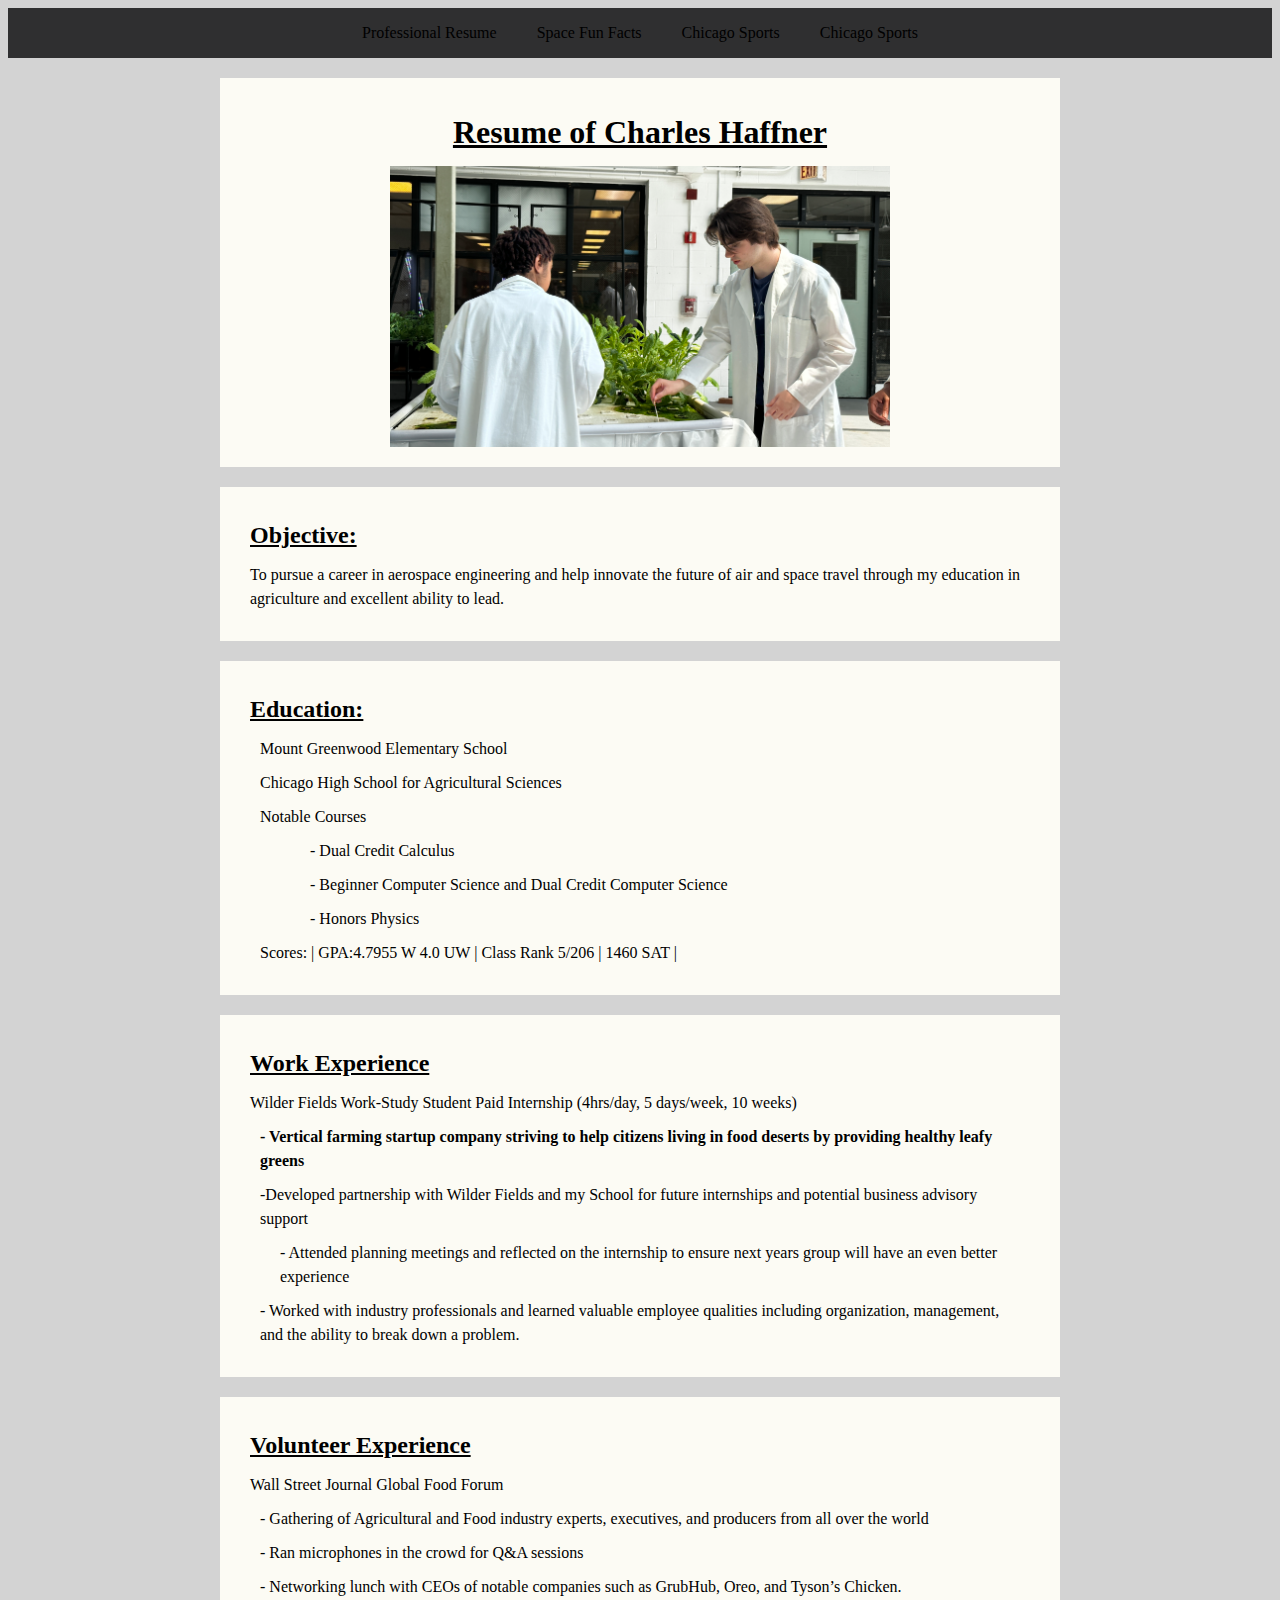
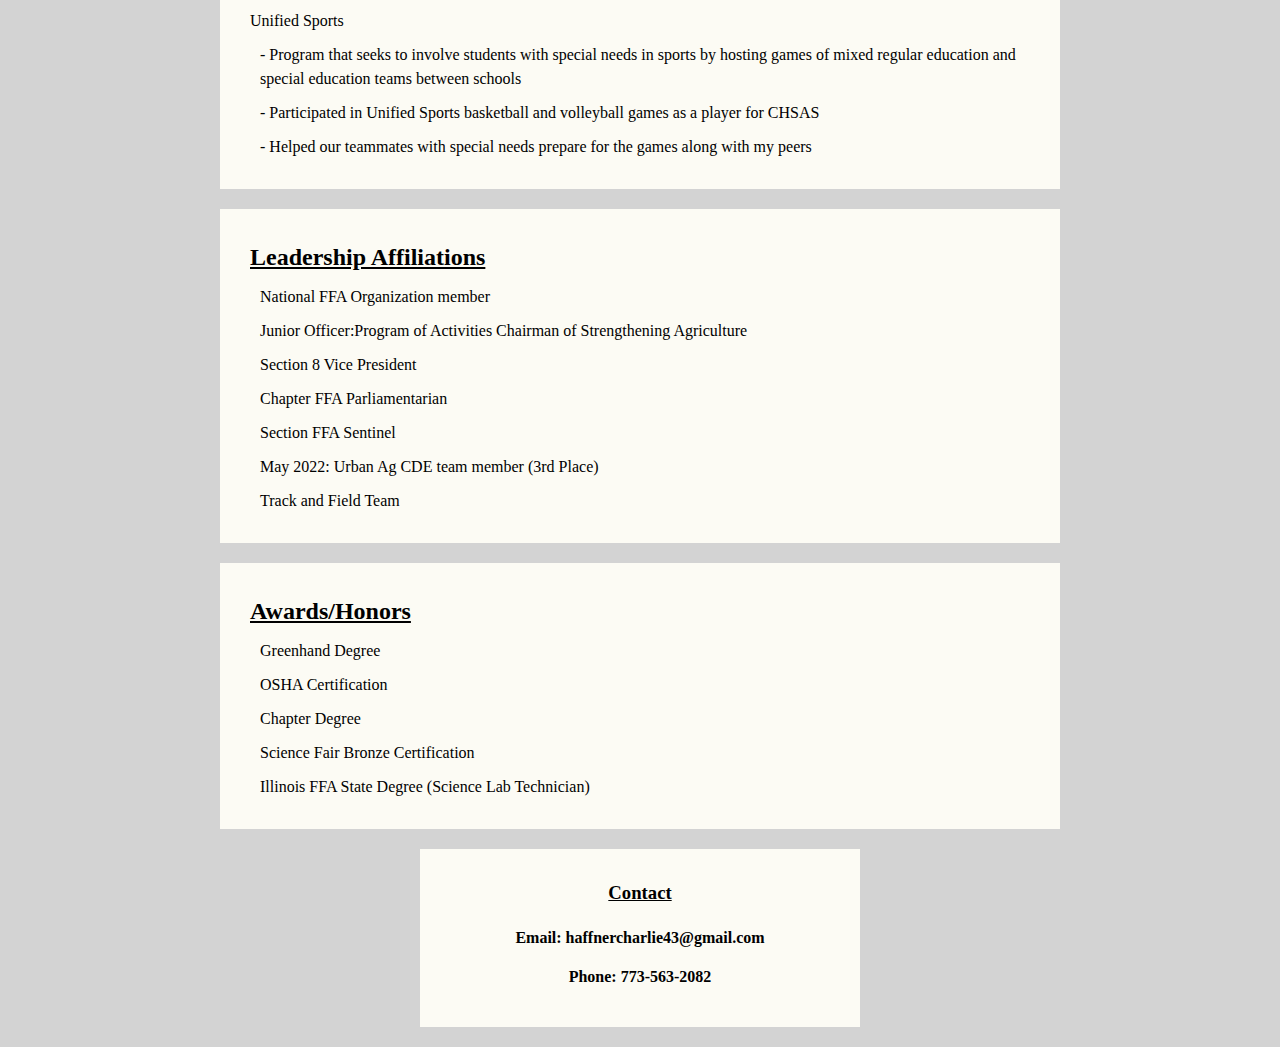
==== index.html @ b4c5ac76 "Added map to bar" ====
<!DOCTYPE html>
<html lang="en">
  <head>
    <meta charset ="utf-8">
    <title>Project 1-Charles Haffner</title>
    <link rel="stylesheet" href="css/reset.css">
    <link rel="stylesheet" href="css/style.css">
  </head>
  <body>
    <nav>
      <div id="main-menu">
        <ul id="main-container">
          <li><a href="index.html"> Professional Resume</a></li>
          <li><a href="space.html">Space Fun Facts</a></li>
          <li><a href="chicago.html">Chicago Sports</a></li>
          <li><a href="map.html">Chicago Sports</a></li>
        </ul>
      </div>
    </nav>
    <section>
      <h1>Resume of Charles Haffner</h1>
      <img src="media/me.jpg" alt="Picture of me working on School hydroponic system"</img>
    </section>
    <section>
      <h2>Objective:</h2>
      <p>To pursue a career in aerospace engineering and help innovate the future of air and space travel through my education in agriculture and excellent ability to lead.</p>
    </section>
    <section>
      <h2>Education:</h2>
      <ul>
        <li>Mount Greenwood Elementary School</li>
        <li>Chicago High School for Agricultural Sciences</li>
        <li>Notable Courses
          <ol>
            <li>- Dual Credit Calculus</li>
            <li>- Beginner Computer Science and Dual Credit Computer Science</li>
            <li>- Honors Physics</li>
          </ol>
        </li>
        <li>Scores: | GPA:4.7955 W 4.0 UW | Class Rank 5/206 | 1460 SAT |</li>
      </ul>
    </section>
    <section>
      <h2>Work Experience</h2>
      <p>Wilder Fields Work-Study Student Paid Internship (4hrs/day, 5 days/week, 10 weeks)</p>
      <ul>
        <li><strong>- Vertical farming startup company striving to help citizens living in food deserts by providing healthy leafy greens</strong></li>
        <li>-Developed partnership with Wilder Fields and my School for future internships and potential business advisory support
          <ul>
            <li>- Attended planning meetings and reflected on the internship to ensure next years group will have an even better experience</li>
          </ul>
        </li>
        <li>- Worked with industry professionals and learned valuable employee qualities including organization, management, and the ability to break down a problem.</li>
      </ul>
    </section>
    <section>
      <h2>Volunteer Experience</h2>
      <p>Wall Street Journal Global Food Forum</p>
      <ul>
        <li>- Gathering of Agricultural and Food industry experts, executives, and producers from all over the world</li>
        <li>- Ran microphones in the crowd for Q&A sessions</li>
        <li>- Networking lunch with CEOs of notable companies such as GrubHub, Oreo, and Tyson’s Chicken.</li>
      </ul>
      <p>Unified Sports</p>
      <ul>
        <li>- Program that seeks to involve students with special needs in sports by hosting games of mixed regular education and special education teams between schools</li>
        <li>- Participated in Unified Sports basketball and volleyball games as a player for CHSAS</li>
        <li>- Helped our teammates with special needs prepare for the games along with my peers</li>
      </ul>
    </section>
    <section>
      <h2>Leadership Affiliations</h2>
      <ul>
        <li>National FFA Organization member</li>
        <li>Junior Officer:Program of Activities Chairman of Strengthening Agriculture</li>
        <li>Section 8 Vice President</li>
        <li>Chapter FFA Parliamentarian</li>
        <li>Section FFA Sentinel</li>
        <li>May 2022: Urban Ag CDE team member (3rd Place)</li>
        <li>Track and Field Team</li>
      </ul>
    </section>
    <section>
      <h2>Awards/Honors</h2>
      <ul>
        <li>Greenhand Degree</li>
        <li>OSHA Certification</li>
        <li>Chapter Degree</li>
        <li>Science Fair Bronze Certification</li>
        <li>Illinois FFA State Degree (Science Lab Technician)</li>
      </ul>
    </section>
    <section class="email">
      <h3> Contact </h3>
      <h4> Email: haffnercharlie43@gmail.com </h4>
      <h4> Phone: 773-563-2082 </h4>
    </section>
  </body>
</html>
---- css/style.css ----
h1, h2, h3, p, ul, li {
  margin: 10px;
  padding: 0;
  line-height: 1.5;
}

#main-menu {
  background-color: #2f2f30;
  overflow: hidden;
}

#menu-container {
  position: relative;
  width: 100%;
  float: left;
}

#main-menu ul {
  list-style-type: none;
  padding: 0;
  margin: 0;
  position: relative;
  left: 50%;
  float:left;
  text-align: center;
}

#main-menu ul li {
  display: block;
  position: relative;
  right: 50%;
  float: left;
  line-height: 0;
}

#main-menu ul li a {
  display: block;
  padding: 15px 10px;
  text-decoration: none;
  color: white;
}

#main-menu ul li a:hover {
  background-color: white;
  color: black;
}

#main-menu ul li a:link {
  color: black;
  text-decoration: none;
  font-family: "Times New Roman", Times, serif;
}

body {
  background-color: #d3d3d3;
  font-family: "Times New Roman", Times, serif;
}

section {
  background-color: #FCFBF4;
  width: 800px;
  display: block;
  margin: 20px auto;
  padding: 20px;
}

h1, h3, h4 {
  text-align: center;
}

h1, h2, h3 {
  text-decoration: underline;
}

.email {
  width: 400px
}

.skyline {
  margin-left: auto;
  margin-right: auto;
  display: block;
}

.skyline-caption {
  text-align: center;
}

img {
  width: 500px;
  height: auto;
  border: 5px;
  display: block;
  margin-left: auto;
  margin-right: auto;
}

iframe {
  width: 560px;
  height: 315px;
  display: block;
  margin-left: auto;
  margin-right: auto;
}
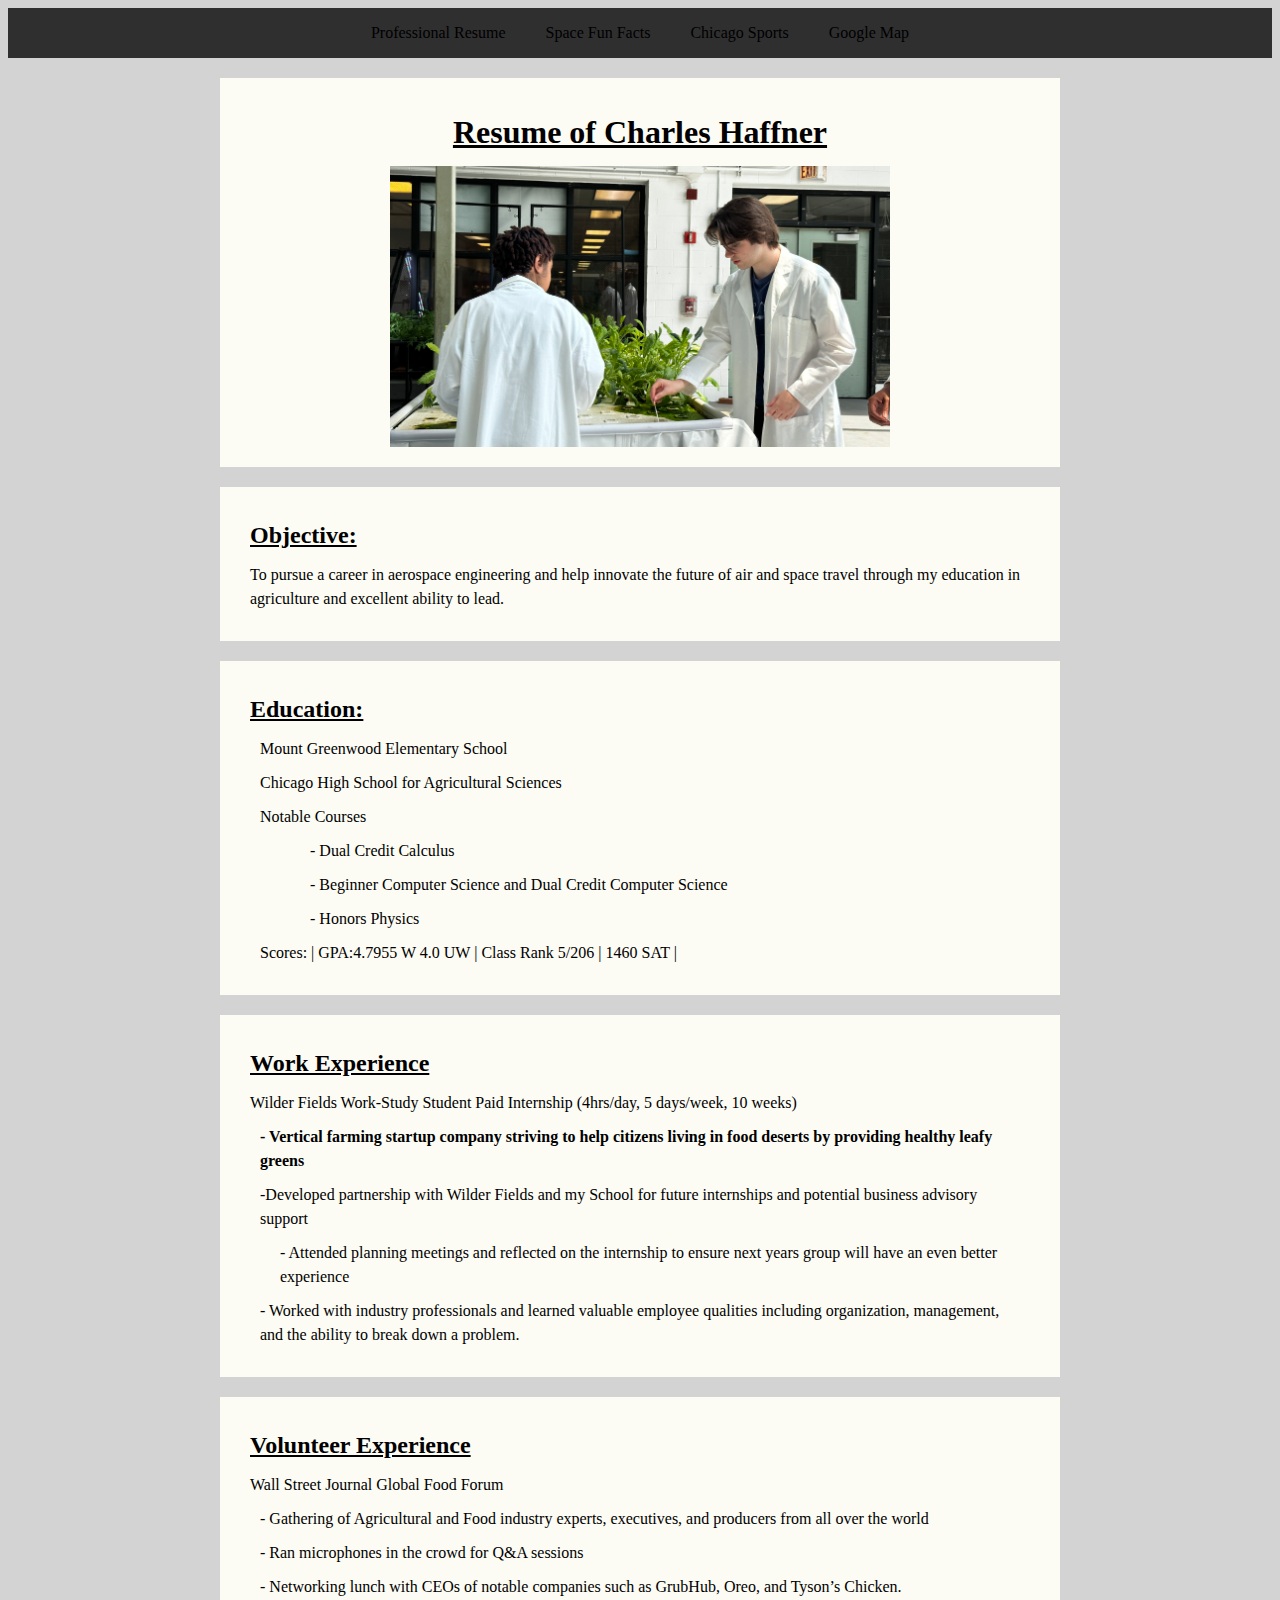
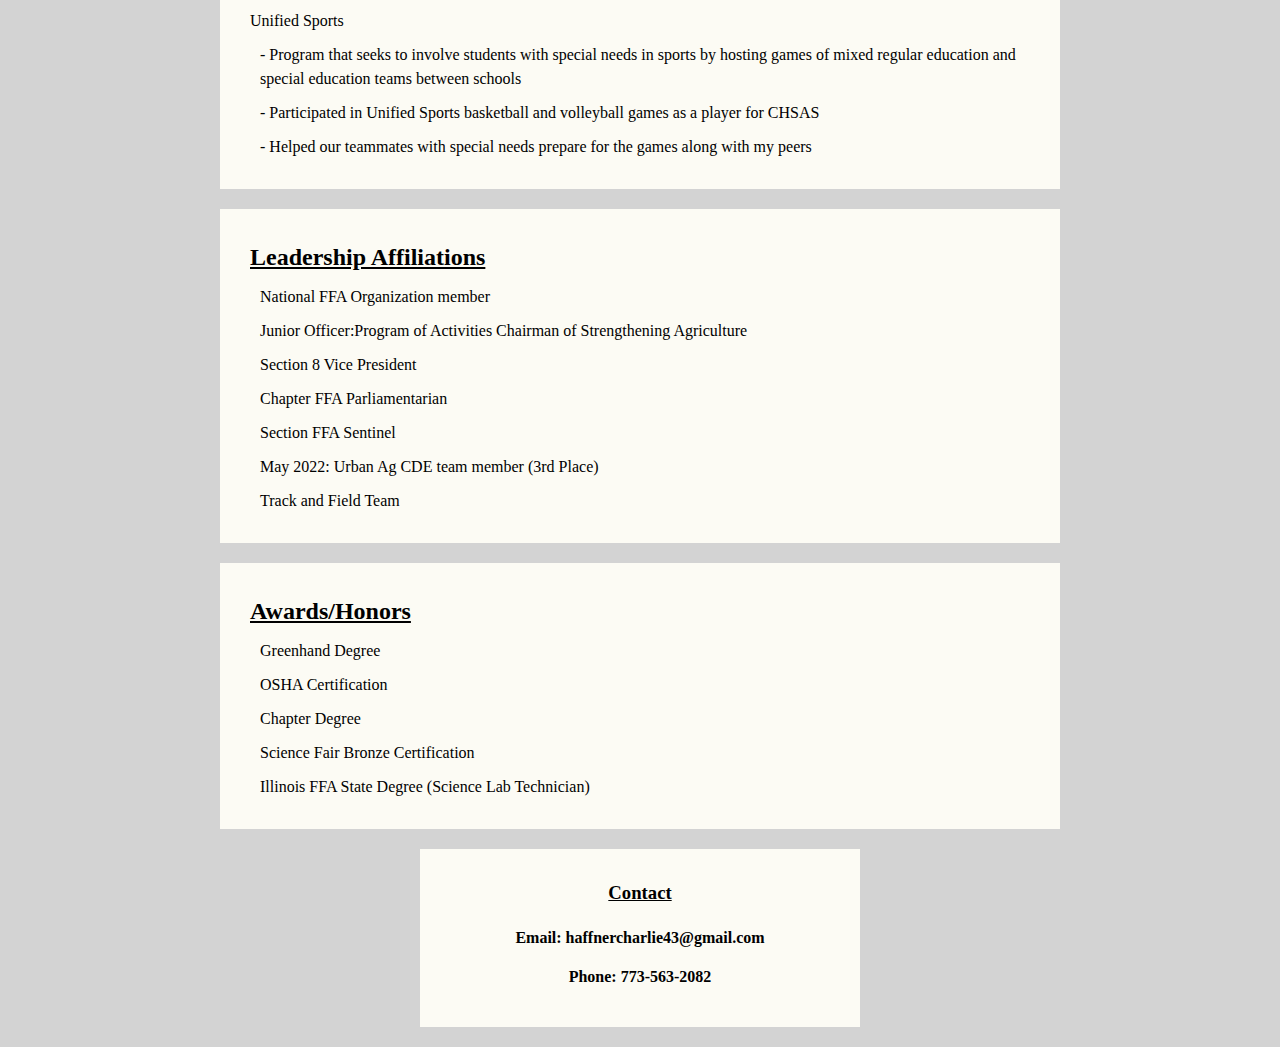
==== commit d61ebcef: "Changed error in bar" ====
--- a/index.html
+++ b/index.html
@@ -13,7 +13,7 @@
           <li><a href="index.html"> Professional Resume</a></li>
           <li><a href="space.html">Space Fun Facts</a></li>
           <li><a href="chicago.html">Chicago Sports</a></li>
-          <li><a href="map.html">Chicago Sports</a></li>
+          <li><a href="map.html">Google Map</a></li>
         </ul>
       </div>
     </nav>
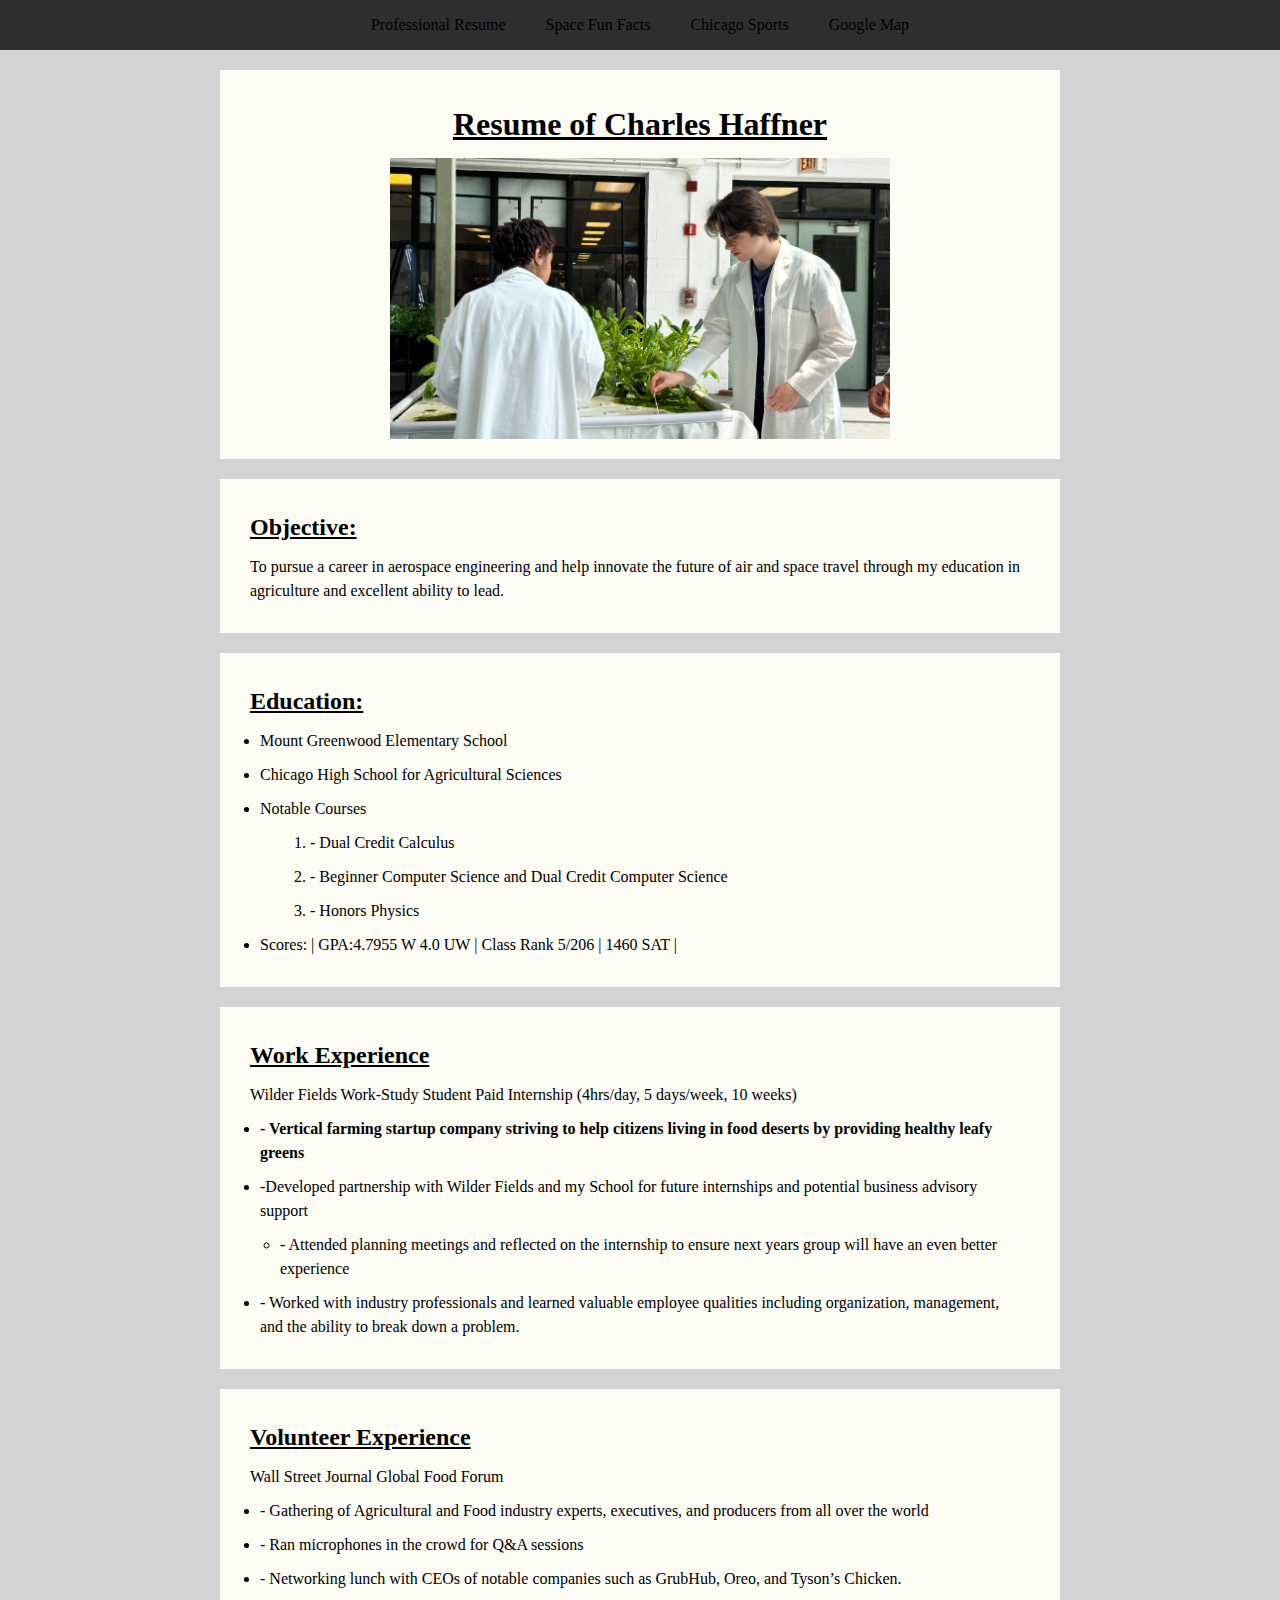
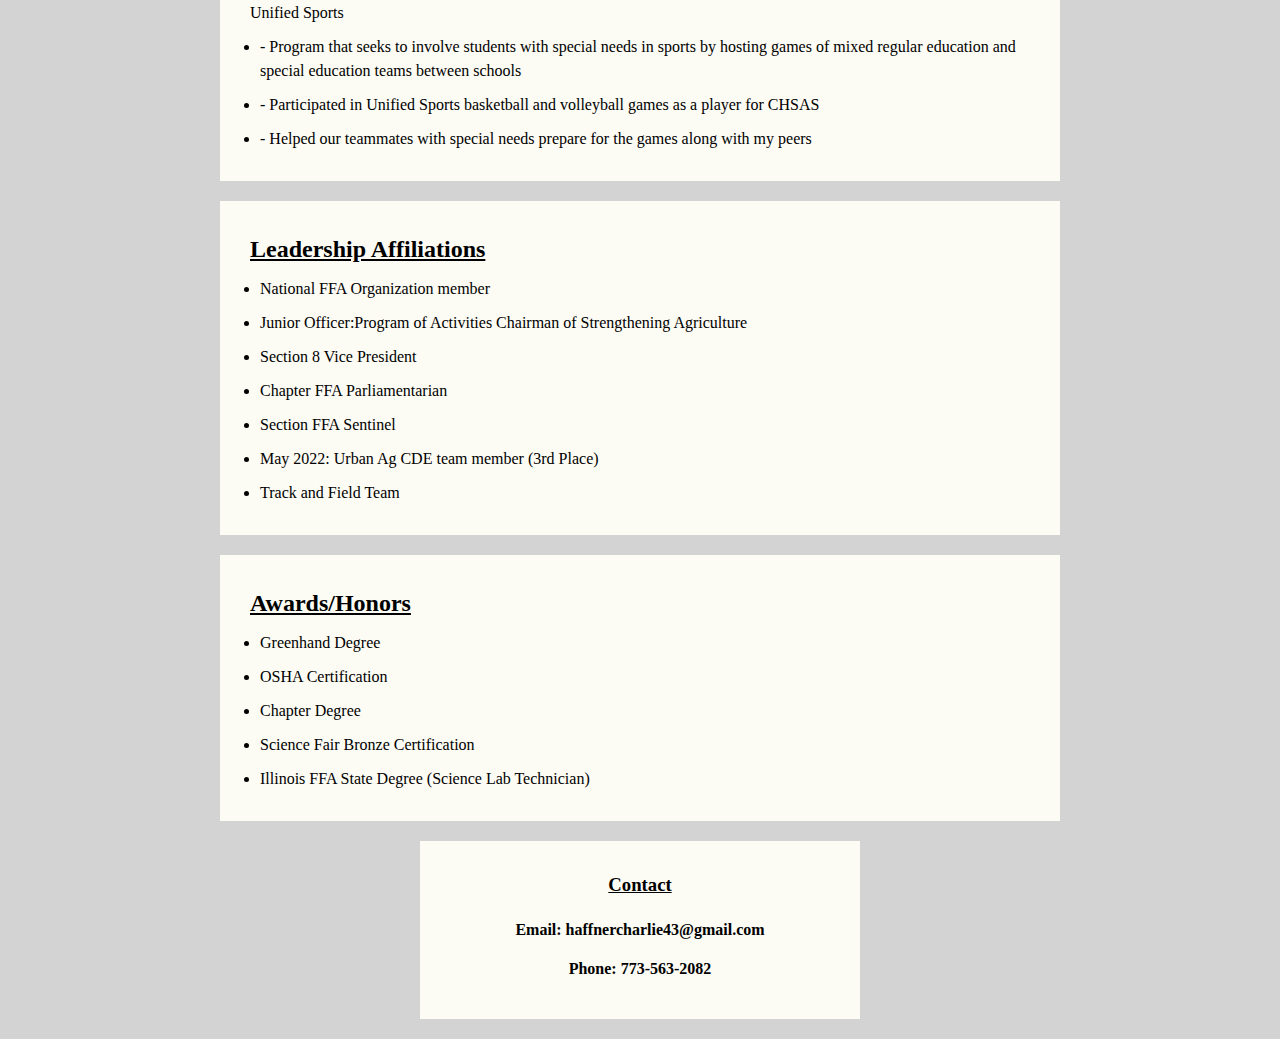
==== commit bb34cab0: "Added normalize" ====
--- a/index.html
+++ b/index.html
@@ -3,7 +3,7 @@
   <head>
     <meta charset ="utf-8">
     <title>Project 1-Charles Haffner</title>
-    <link rel="stylesheet" href="css/reset.css">
+    <link rel="stylesheet" href="css/normalize.css">
     <link rel="stylesheet" href="css/style.css">
   </head>
   <body>
--- a/css/style.css
+++ b/css/style.css
@@ -103,7 +103,13 @@
   margin-right: auto;
 }
 
+#map {
+  height: 60%;
+  width: 60%;
+  position: absolute;
+  padding: 5%;
+  margin: 0;
+}
 
 
 
-
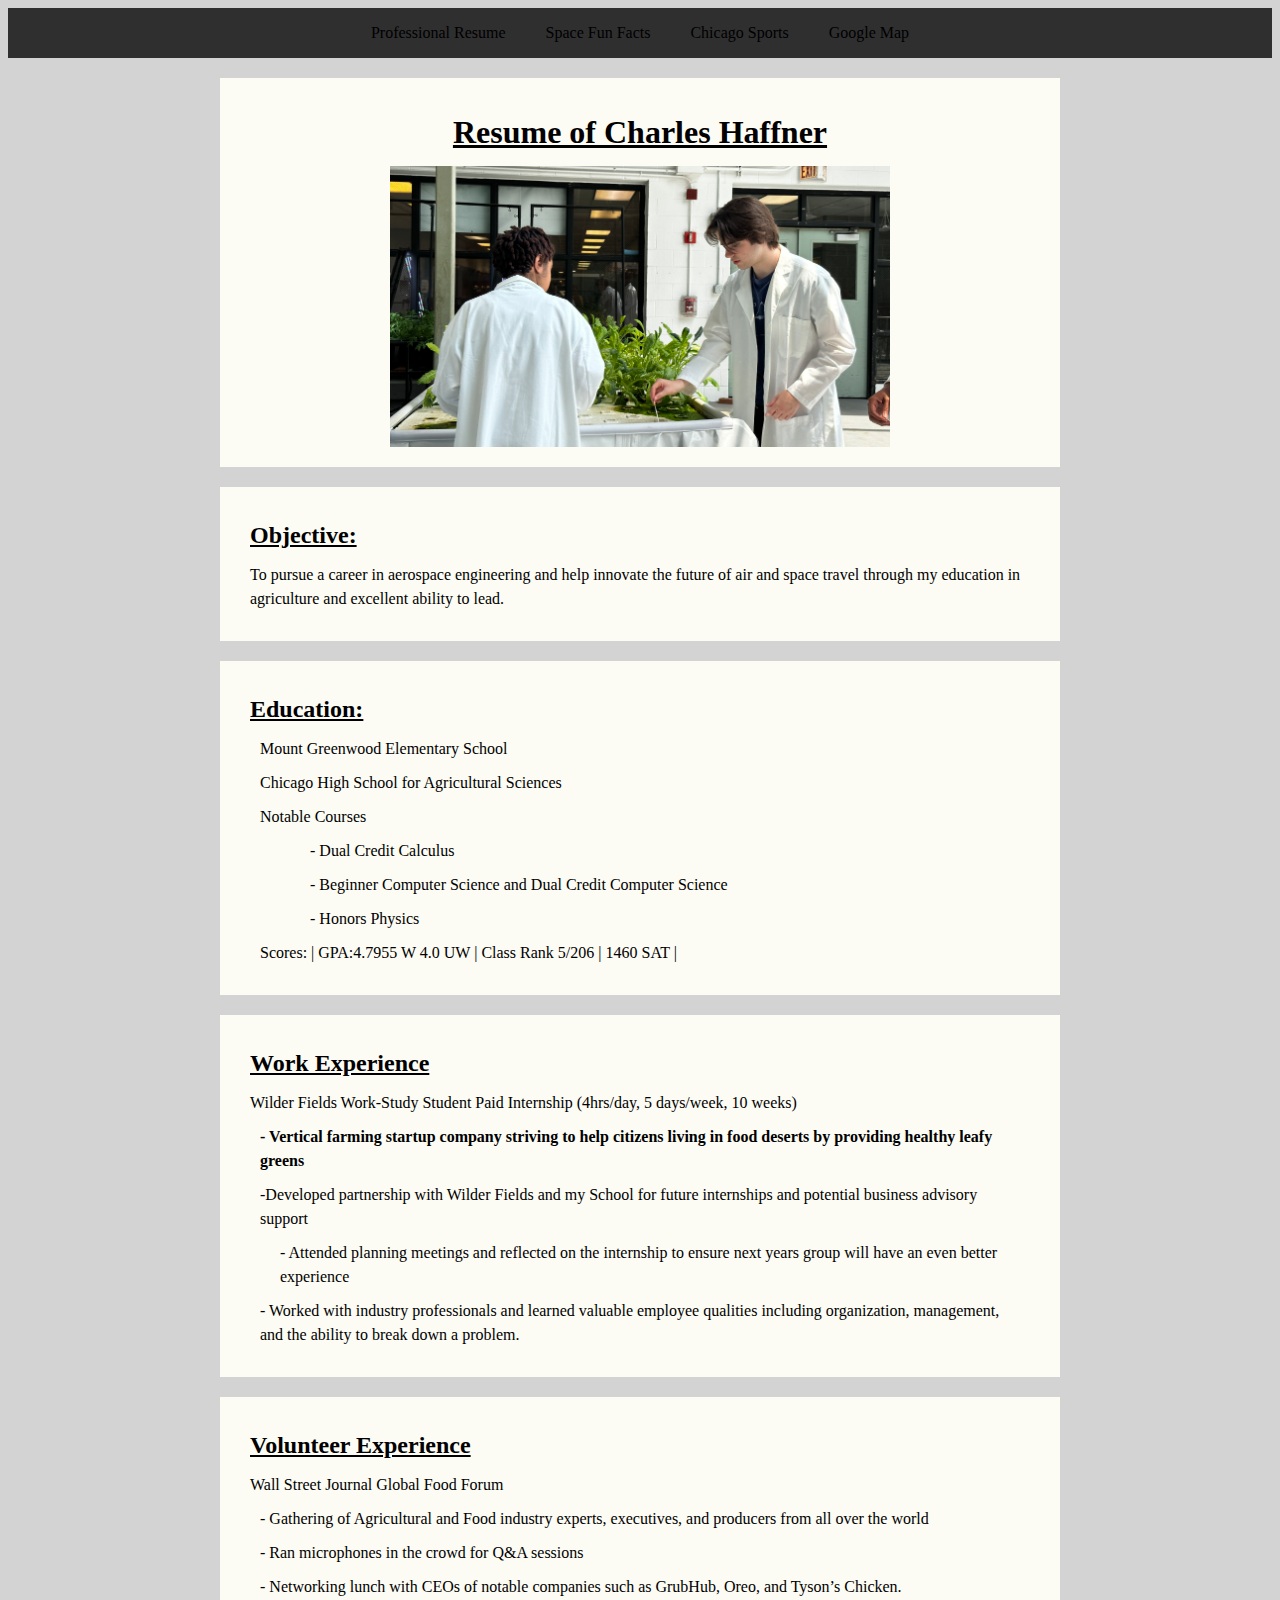
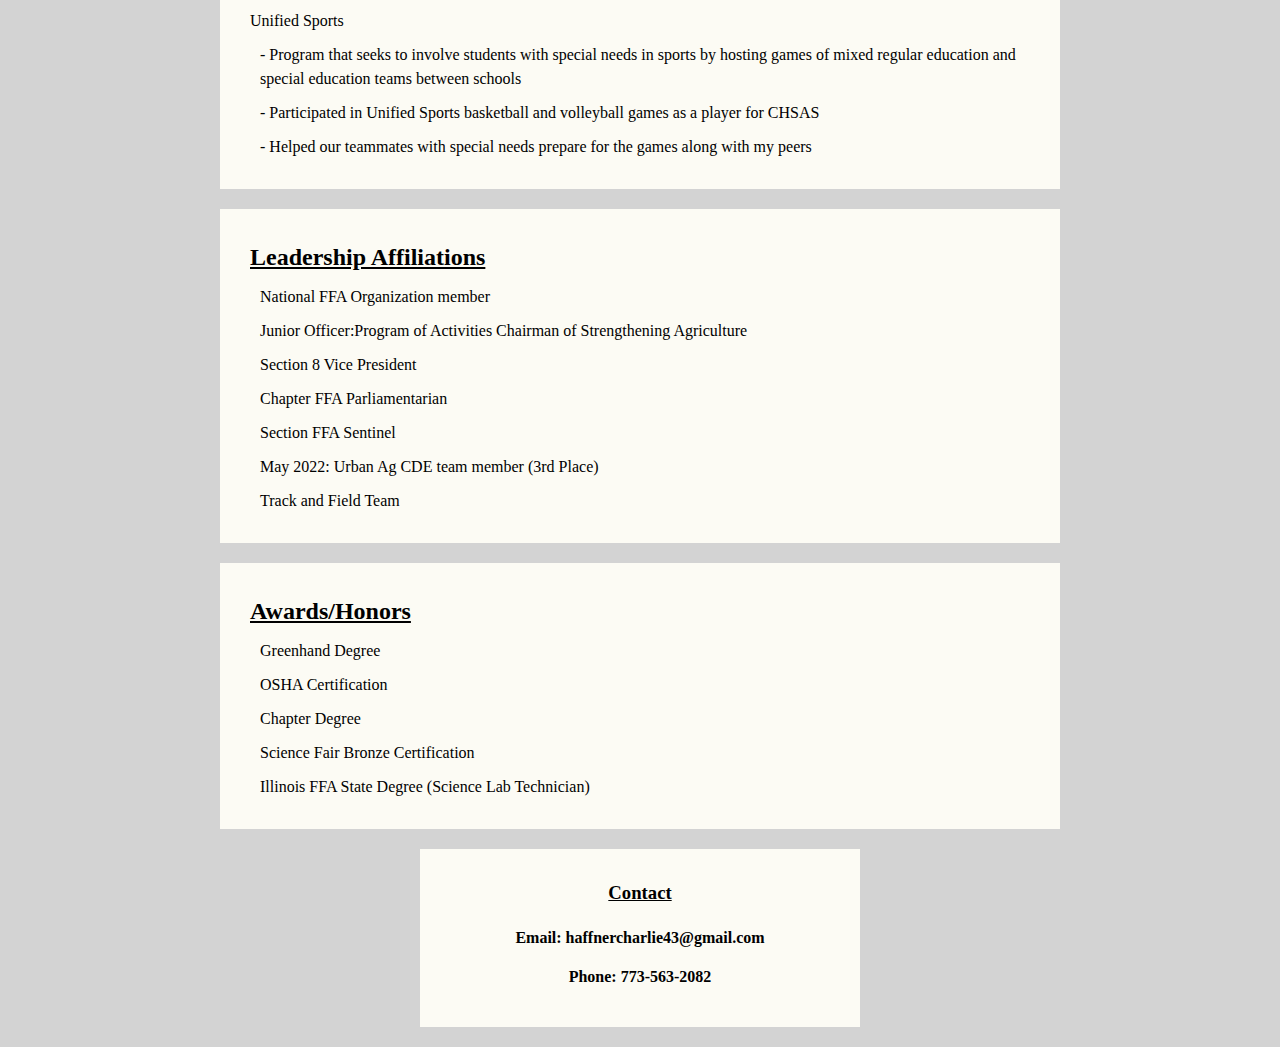
==== commit d226a7d5: "Changed normalize" ====
--- a/index.html
+++ b/index.html
@@ -3,7 +3,7 @@
   <head>
     <meta charset ="utf-8">
     <title>Project 1-Charles Haffner</title>
-    <link rel="stylesheet" href="css/normalize.css">
+    <link rel="stylesheet" href="css/reset.css">
     <link rel="stylesheet" href="css/style.css">
   </head>
   <body>
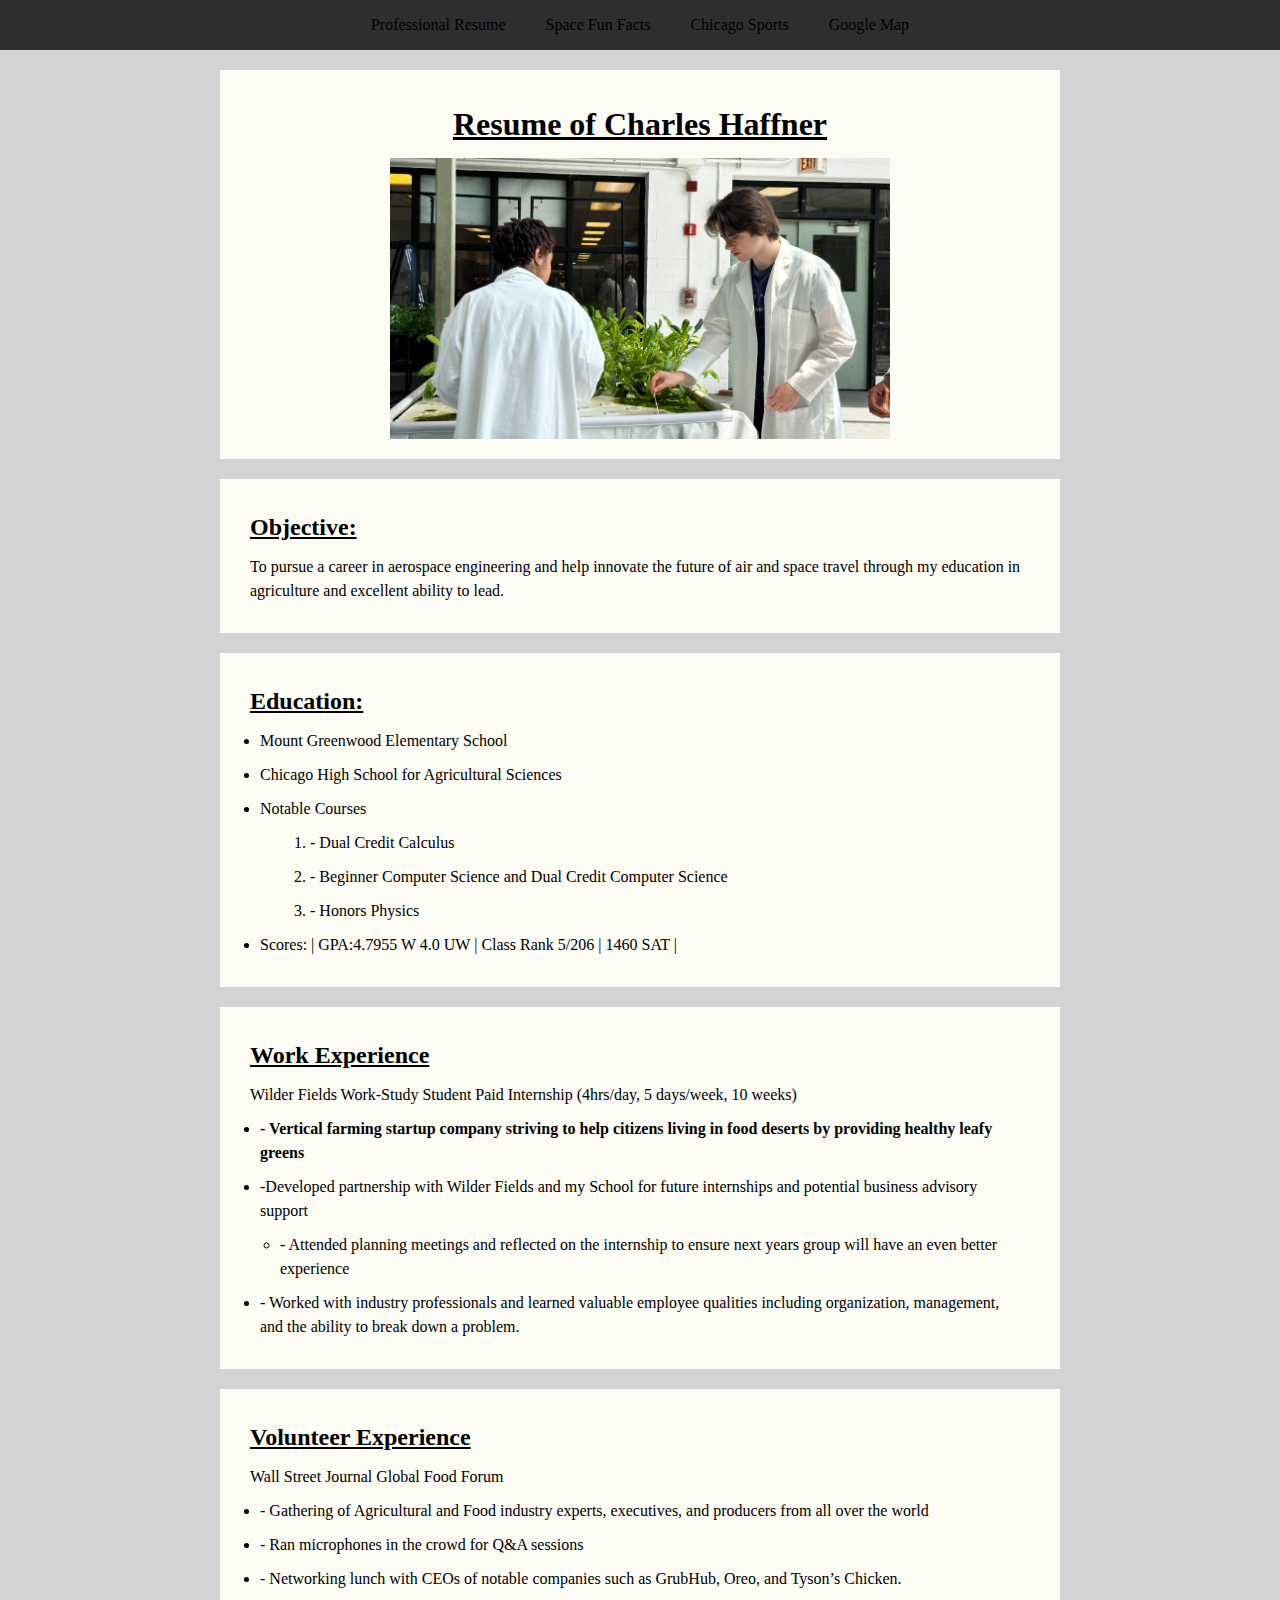
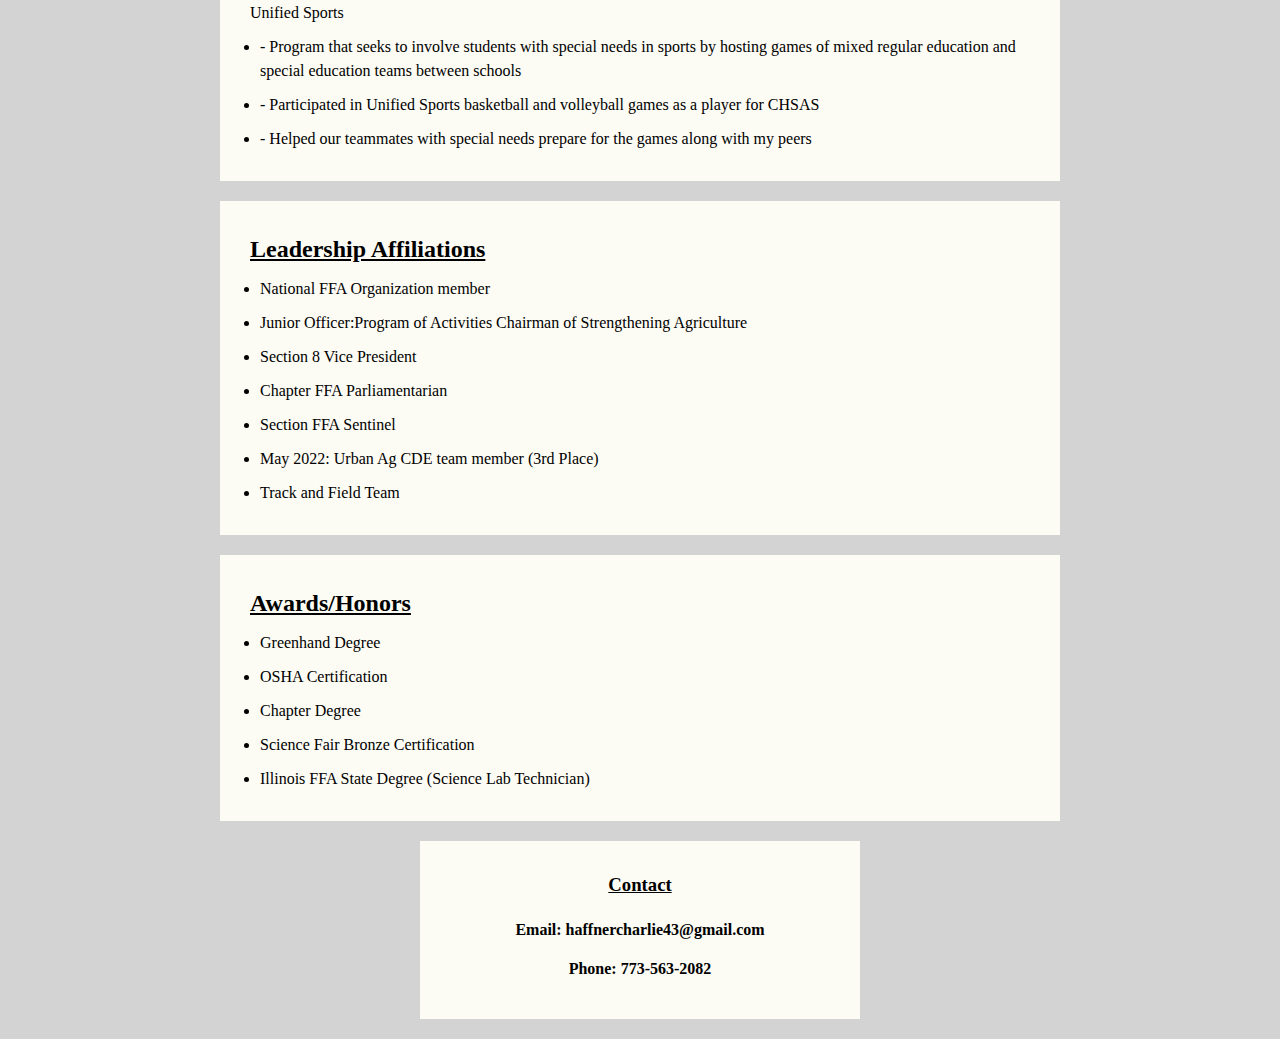
==== commit 04e266e0: "missed image tag" ====
--- a/index.html
+++ b/index.html
@@ -19,7 +19,7 @@
     </nav>
     <section>
       <h1>Resume of Charles Haffner</h1>
-      <img src="media/me.jpg" alt="Picture of me working on School hydroponic system"</img>
+      <img src="media/me.jpg" alt="Picture of me working on School hydroponic system"></img>
     </section>
     <section>
       <h2>Objective:</h2>
--- a/css/style.css
+++ b/css/style.css
@@ -1,3 +1,4 @@
+@import 'normalize.css';
 h1, h2, h3, p, ul, li {
   margin: 10px;
   padding: 0;
@@ -104,12 +105,22 @@
 }
 
 #map {
-  height: 60%;
-  width: 60%;
-  position: absolute;
-  padding: 5%;
-  margin: 0;
+  width: 80%;
+ border-radius: 10px;
+ border-color: black;
+ border-width: thick;
+ border-style: solid;
+ margin: 20px;
+ max-width: 100%;
+ margin-left: auto;
+ margin-right: auto;
 }
 
+@media only screen and (max-width: 768px) {
+  font-size: 12px;
+}
 
+@media only screen and (min-width: 769px) {
+  font-size: 16px;
+}
 
